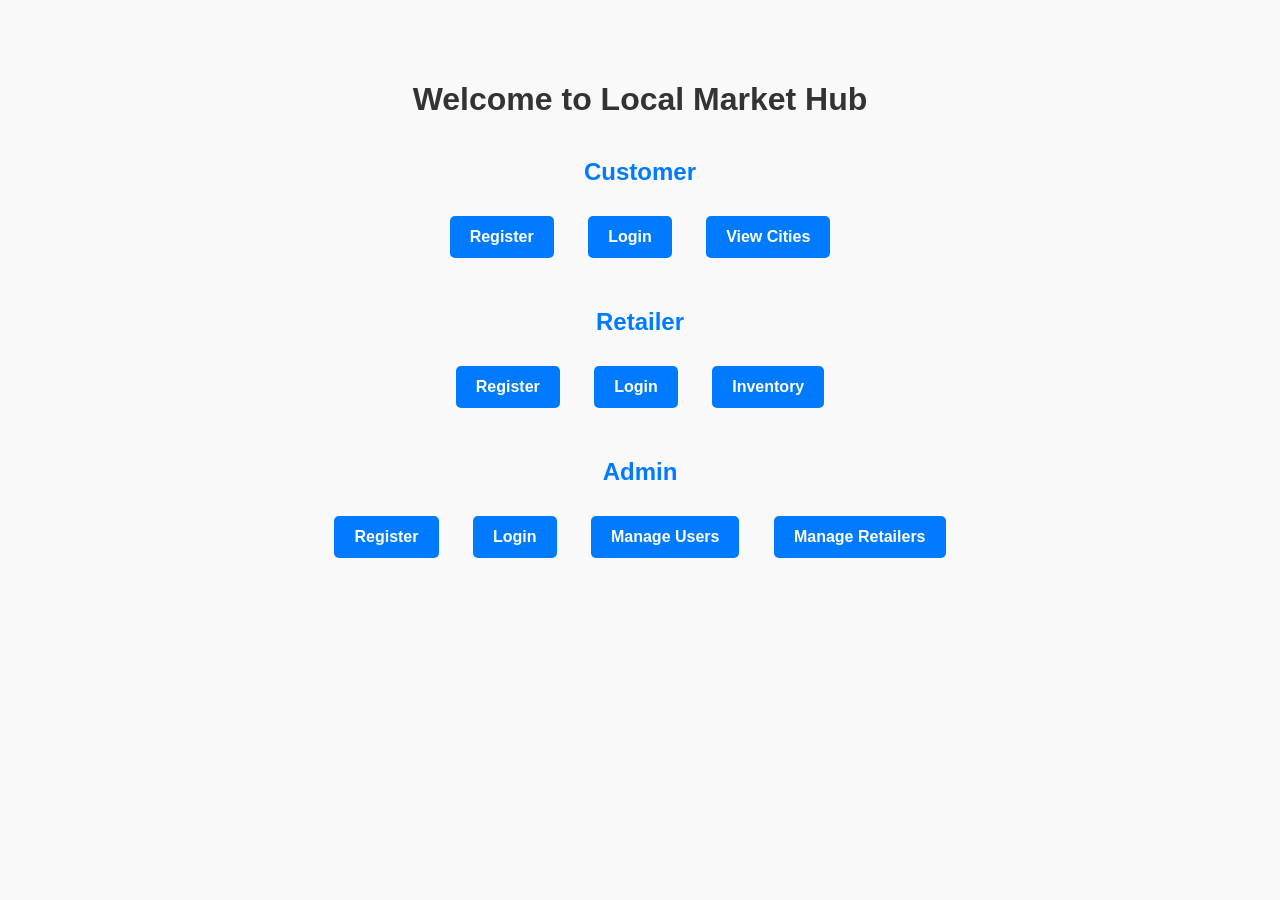
==== frontend/index.html @ 9126ceef "first commit" ====
<!DOCTYPE html>
<html lang="en">

<head>
    <meta charset="UTF-8" />
    <meta name="viewport" content="width=device-width, initial-scale=1" />
    <title>Local Market Hub - Home</title>
    <link rel="stylesheet" href="styles.css" />
    <style>
        body {
            font-family: Arial, sans-serif;
            padding: 40px;
            background-color: #f9f9f9;
            text-align: center;
        }

        h1 {
            margin-bottom: 40px;
            color: #333;
        }

        .section {
            margin-bottom: 40px;
        }

        .section h2 {
            color: #007bff;
            margin-bottom: 20px;
        }

        .links a {
            display: inline-block;
            margin: 10px 15px;
            padding: 12px 20px;
            background-color: #007bff;
            color: white;
            text-decoration: none;
            border-radius: 5px;
            font-weight: bold;
            transition: background-color 0.3s ease;
        }

        .links a:hover {
            background-color: #0056b3;
        }
    </style>
</head>

<body>
    <h1>Welcome to Local Market Hub</h1>

    <div class="section">
        <h2>Customer</h2>
        <div class="links">
            <a href="customer/register.html">Register</a>
            <a href="customer/login.html">Login</a>
            <a href="customer/cities.html">View Cities</a>
        </div>
    </div>

    <div class="section">
        <h2>Retailer</h2>
        <div class="links">
            <a href="retailer/register.html">Register</a>
            <a href="retailer/login.html">Login</a>
            <a href="retailer/inventory.html">Inventory</a>
        </div>
    </div>

    <div class="section">
        <h2>Admin</h2>
        <div class="links">
            <a href="admin/register.html">Register</a>
            <a href="admin/login.html">Login</a>
            <a href="admin/users.html">Manage Users</a>
            <a href="admin/retailers.html">Manage Retailers</a>
        </div>
    </div>
</body>

</html>
---- frontend/styles.css ----
body {
    font-family: Arial, sans-serif;
    margin: 20px;
}

.container {
    max-width: 800px;
    margin: 0 auto;
    padding: 20px;
    border: 1px solid #ddd;
}

input[type="text"],
input[type="password"] {
    width: 100%;
    padding: 8px;
    margin: 5px 0;
    border: 1px solid #ddd;
    box-sizing: border-box;
}

button {
    background-color: #5cb85c;
    color: white;
    padding: 10px 15px;
    border: none;
    cursor: pointer;
}

button:hover {
    background-color: #449d44;
}

ul {
    list-style-type: none;
    padding: 0;
}

li {
    padding: 8px;
    border-bottom: 1px solid #eee;
}
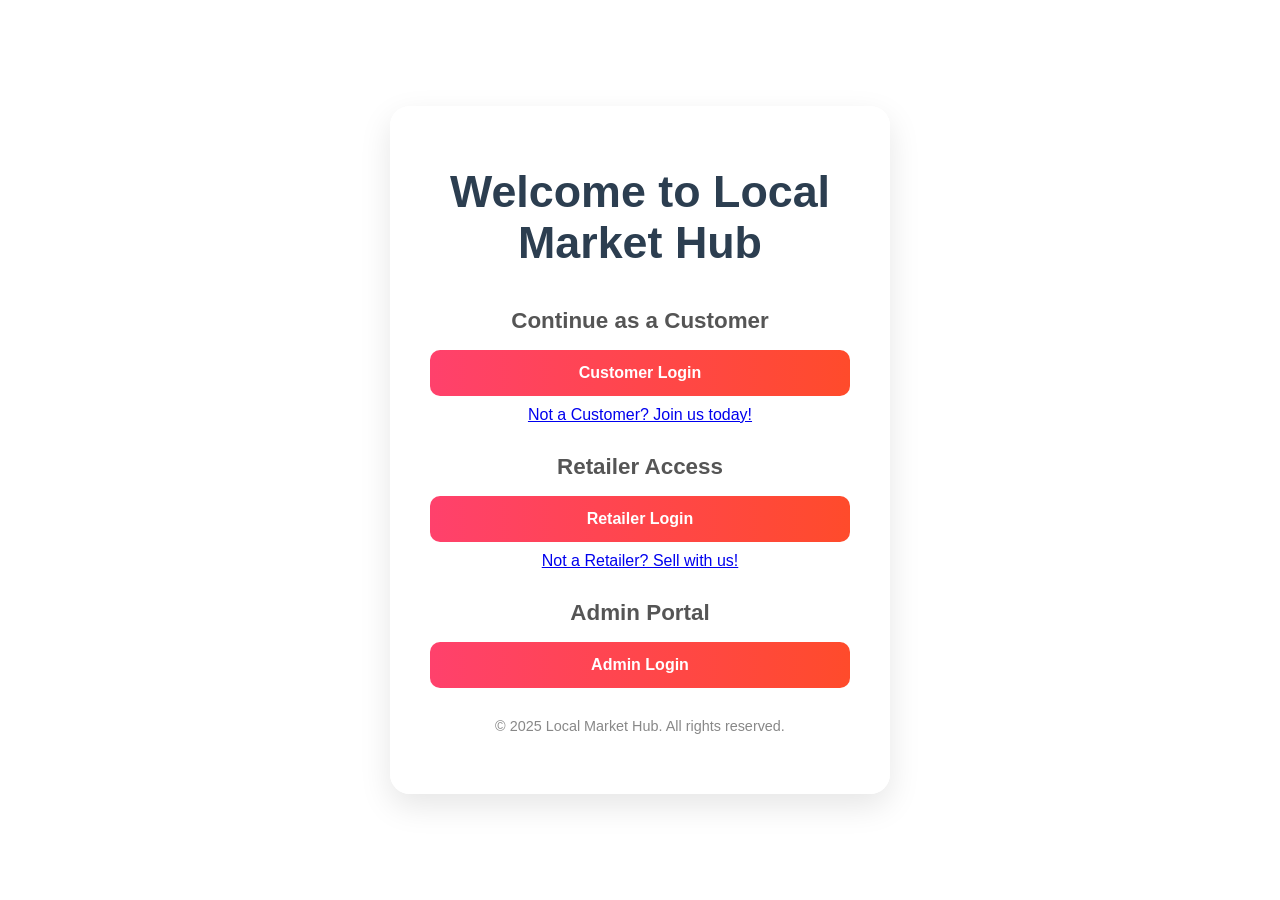
==== commit 536b166c: "2nd commit" ====
--- a/frontend/index.html
+++ b/frontend/index.html
@@ -4,76 +4,129 @@
 <head>
     <meta charset="UTF-8" />
     <meta name="viewport" content="width=device-width, initial-scale=1" />
-    <title>Local Market Hub - Home</title>
-    <link rel="stylesheet" href="styles.css" />
+    <title>Local Market Hub</title>
     <style>
+        /* Base Reset */
+        * {
+            margin: 0;
+            padding: 0;
+            box-sizing: border-box;
+        }
+
         body {
-            font-family: Arial, sans-serif;
+            font-family: 'Segoe UI', Tahoma, Geneva, Verdana, sans-serif;
+            background: url('https://source.unsplash.com/1600x900/?market,local') no-repeat center center/cover;
+            min-height: 100vh;
+            display: flex;
+            align-items: center;
+            justify-content: center;
             padding: 40px;
-            background-color: #f9f9f9;
+            backdrop-filter: blur(6px);
+        }
+
+        .container {
+            background: rgba(255, 255, 255, 0.85);
+            border-radius: 20px;
+            box-shadow: 0 12px 32px rgba(0, 0, 0, 0.1);
+            max-width: 500px;
+            width: 100%;
+            padding: 60px 40px;
             text-align: center;
+            backdrop-filter: blur(10px);
+            animation: fadeInUp 0.6s ease;
+        }
+
+        @keyframes fadeInUp {
+            from {
+                opacity: 0;
+                transform: translateY(20px);
+            }
+
+            to {
+                opacity: 1;
+                transform: translateY(0);
+            }
         }
 
         h1 {
+            font-size: 2.8rem;
+            color: #2c3e50;
             margin-bottom: 40px;
-            color: #333;
+            font-weight: 700;
         }
 
         .section {
-            margin-bottom: 40px;
+            margin-bottom: 30px;
         }
 
         .section h2 {
-            color: #007bff;
-            margin-bottom: 20px;
+            font-size: 1.4rem;
+            color: #555;
+            margin-bottom: 16px;
         }
 
-        .links a {
-            display: inline-block;
-            margin: 10px 15px;
-            padding: 12px 20px;
-            background-color: #007bff;
+        .button {
+            display: block;
+            width: 100%;
+            padding: 14px 0;
+            margin: 10px 0;
+            border: none;
+            border-radius: 10px;
+            background: linear-gradient(to right, #ff416c, #ff4b2b);
             color: white;
+            font-size: 1rem;
+            font-weight: bold;
+            cursor: pointer;
+            transition: all 0.3s ease;
             text-decoration: none;
-            border-radius: 5px;
-            font-weight: bold;
-            transition: background-color 0.3s ease;
         }
 
-        .links a:hover {
-            background-color: #0056b3;
+        .button:hover {
+            transform: translateY(-2px);
+            box-shadow: 0 8px 20px rgba(255, 75, 43, 0.3);
+        }
+
+        .footer-note {
+            margin-top: 30px;
+            font-size: 0.9rem;
+            color: #888;
+        }
+
+        @media (max-width: 600px) {
+            .container {
+                padding: 40px 20px;
+            }
+
+            h1 {
+                font-size: 2.2rem;
+            }
         }
     </style>
 </head>
 
 <body>
-    <h1>Welcome to Local Market Hub</h1>
+    <div class="container">
+        <h1>Welcome to Local Market Hub</h1>
 
-    <div class="section">
-        <h2>Customer</h2>
-        <div class="links">
-            <a href="customer/register.html">Register</a>
-            <a href="customer/login.html">Login</a>
-            <a href="customer/cities.html">View Cities</a>
+        <div class="section">
+            <h2>Continue as a Customer</h2>
+            <a href="customer/login.html" class="button">Customer Login</a>
+            <a href="customer/register.html">Not a Customer? Join us today!</a>
         </div>
-    </div>
 
-    <div class="section">
-        <h2>Retailer</h2>
-        <div class="links">
-            <a href="retailer/register.html">Register</a>
-            <a href="retailer/login.html">Login</a>
-            <a href="retailer/inventory.html">Inventory</a>
+        <div class="section">
+            <h2>Retailer Access</h2>
+            <a href="retailer/login.html" class="button">Retailer Login</a>
+            <a href="retailer/register.html">Not a Retailer? Sell with us!</a>
         </div>
-    </div>
 
-    <div class="section">
-        <h2>Admin</h2>
-        <div class="links">
-            <a href="admin/register.html">Register</a>
-            <a href="admin/login.html">Login</a>
-            <a href="admin/users.html">Manage Users</a>
-            <a href="admin/retailers.html">Manage Retailers</a>
+        <div class="section">
+            <h2>Admin Portal</h2>
+            <a href="admin/login.html" class="button">Admin Login</a>
+        </div>
+
+        <div class="footer-note">
+            © 2025 Local Market Hub. All rights reserved.
         </div>
     </div>
 </body>
